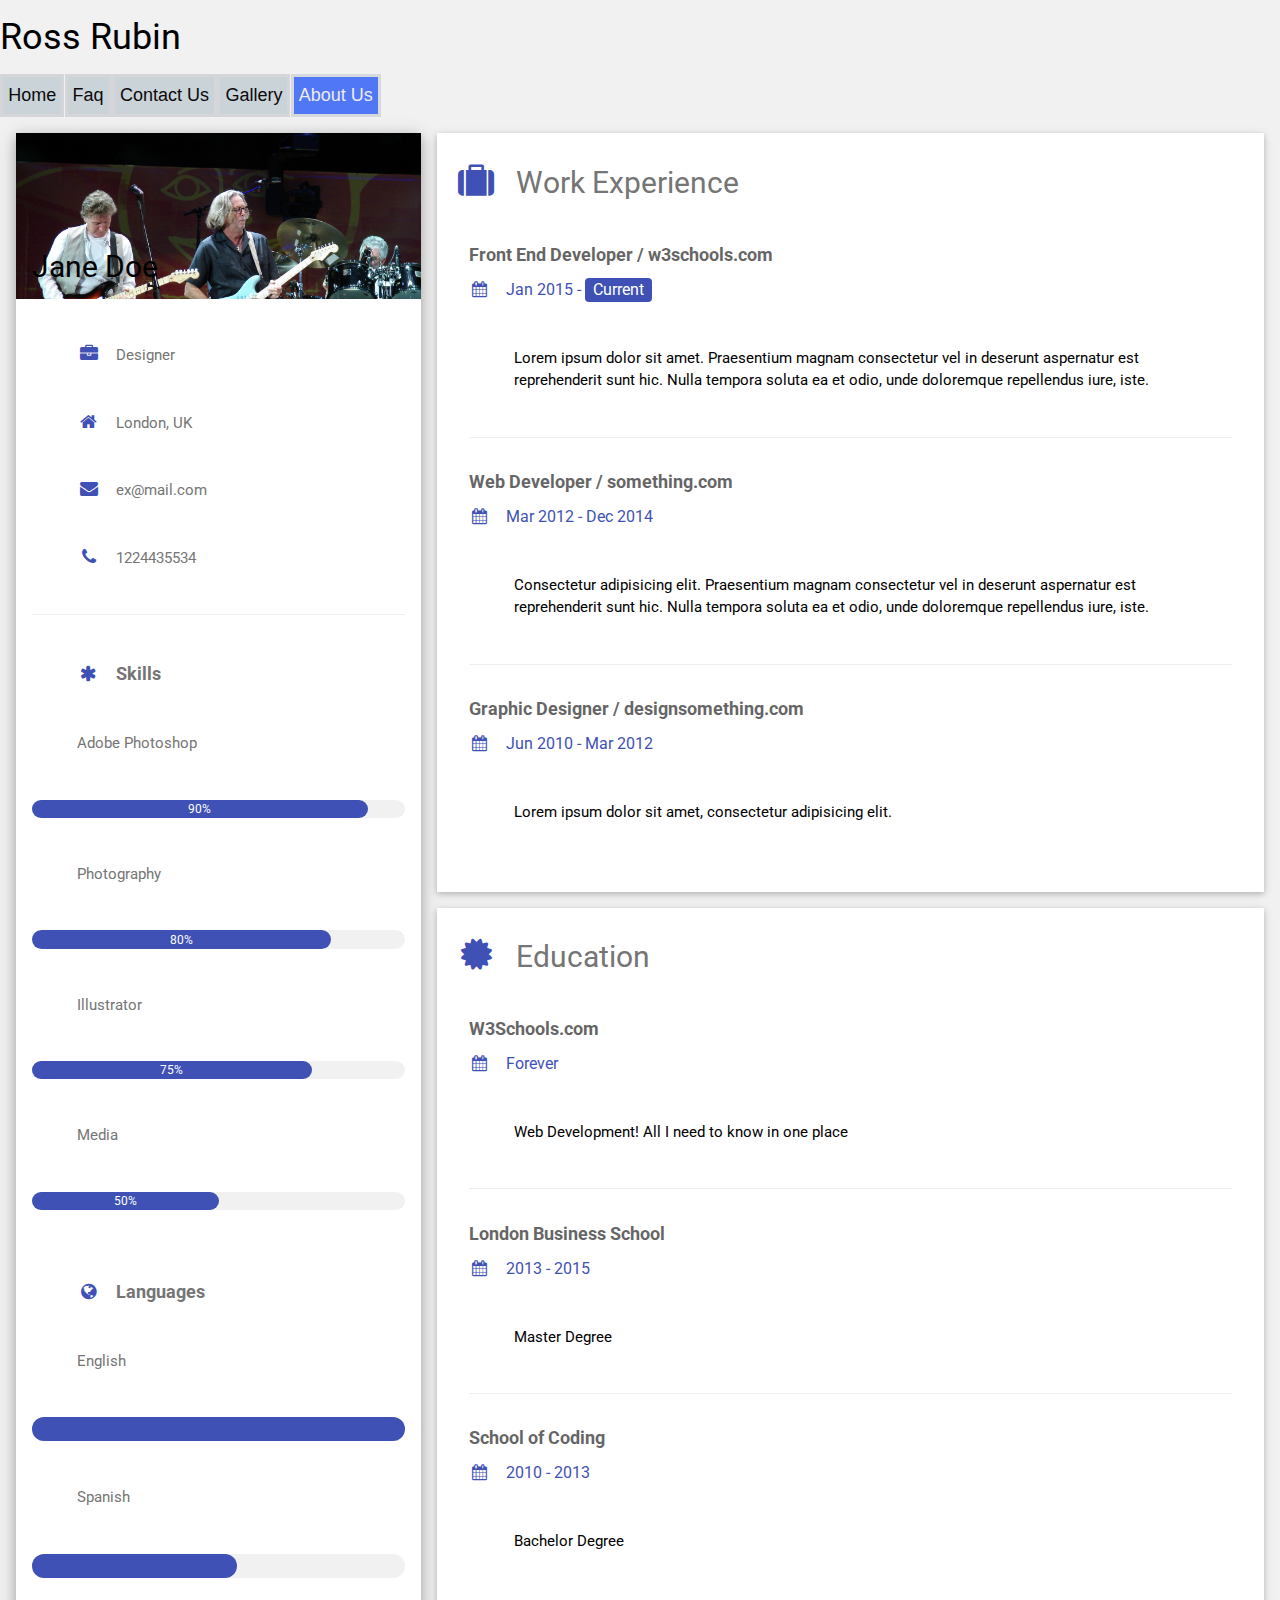
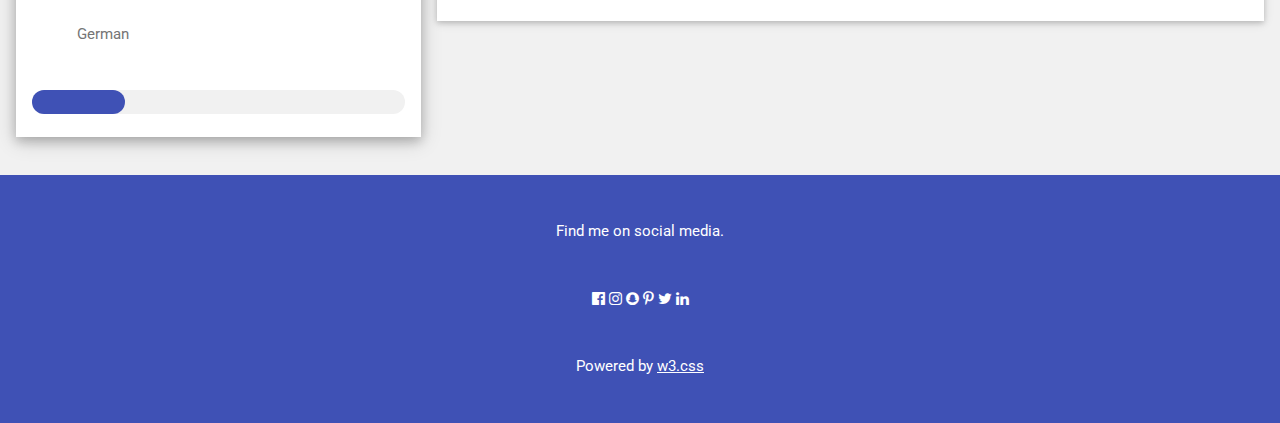
==== about-us.html @ 5a9b7179 "updated assignment tables and forms" ====
<!DOCTYPE html>
<html>
<head>
<title>W3.CSS Template</title>
<meta charset="UTF-8">
<meta name="viewport" content="width=device-width, initial-scale=1">
<link rel="stylesheet" href="https://www.w3schools.com/w3css/4/w3.css">
<link rel='stylesheet' href='https://fonts.googleapis.com/css?family=Roboto'>
<link rel="stylesheet" href="https://cdnjs.cloudflare.com/ajax/libs/font-awesome/4.7.0/css/font-awesome.min.css">
<link rel="stylesheet" href="css/layout.css">
  <link rel="stylesheet" href="css/nav-menu.css">
<style>
html,body,h1,h2,h3,h4,h5,h6 {font-family: "Roboto", sans-serif}
</style>
</head>



<body class="w3-light-grey">

    
    
    <header>
        <h1 class="heading"> Ross Rubin</h1>
        <nav class="topnav">
        <a href="index.html">Home</a>
        <a href="faq.html">Faq</a>
        <a href="contactus.html">Contact Us</a>
        <a href="gallery.html">Gallery</a>
        <a class="active"href="aboutus.html">About Us</a>
        </nav>
    </header>

<!-- Page Container -->
<div class="w3-content w3-margin-top" style="max-width:1400px;">

  <!-- The Grid -->
  <div class="w3-row-padding">
  
    <!-- Left Column -->
    <div class="w3-third">
    
      <div class="w3-white w3-text-grey w3-card-4">
        <div class="w3-display-container">
          <img src="images/clapton-winwood-lg.jpg" style="width:100%" alt="Ross'pic">
          <div class="w3-display-bottomleft w3-container w3-text-black">
            <h2>Jane Doe</h2>
          </div>
        </div>
        <div class="w3-container">
          <p><i class="fa fa-briefcase fa-fw w3-margin-right w3-large w3-text-indigo"></i>Designer</p>
          <p><i class="fa fa-home fa-fw w3-margin-right w3-large w3-text-indigo"></i>London, UK</p>
          <p><i class="fa fa-envelope fa-fw w3-margin-right w3-large w3-text-indigo"></i>ex@mail.com</p>
          <p><i class="fa fa-phone fa-fw w3-margin-right w3-large w3-text-indigo"></i>1224435534</p>
          <hr>

          <p class="w3-large"><b><i class="fa fa-asterisk fa-fw w3-margin-right w3-text-indigo"></i>Skills</b></p>
          <p>Adobe Photoshop</p>
          <div class="w3-light-grey w3-round-xlarge w3-small">
            <div class="w3-container w3-center w3-round-xlarge w3-indigo" style="width:90%">90%</div>
          </div>
          <p>Photography</p>
          <div class="w3-light-grey w3-round-xlarge w3-small">
            <div class="w3-container w3-center w3-round-xlarge w3-indigo" style="width:80%">
              <div class="w3-center w3-text-white">80%</div>
            </div>
          </div>
          <p>Illustrator</p>
          <div class="w3-light-grey w3-round-xlarge w3-small">
            <div class="w3-container w3-center w3-round-xlarge w3-indigo" style="width:75%">75%</div>
          </div>
          <p>Media</p>
          <div class="w3-light-grey w3-round-xlarge w3-small">
            <div class="w3-container w3-center w3-round-xlarge w3-indigo" style="width:50%">50%</div>
          </div>
          <br>

          <p class="w3-large w3-text-theme"><b><i class="fa fa-globe fa-fw w3-margin-right w3-text-indigo"></i>Languages</b></p>
          <p>English</p>
          <div class="w3-light-grey w3-round-xlarge">
            <div class="w3-round-xlarge w3-indigo" style="height:24px;width:100%"></div>
          </div>
          <p>Spanish</p>
          <div class="w3-light-grey w3-round-xlarge">
            <div class="w3-round-xlarge w3-indigo" style="height:24px;width:55%"></div>
          </div>
          <p>German</p>
          <div class="w3-light-grey w3-round-xlarge">
            <div class="w3-round-xlarge w3-indigo" style="height:24px;width:25%"></div>
          </div>
          <br>
        </div>
      </div><br>

    <!-- End Left Column -->
    </div>

    <!-- Right Column -->
    <div class="w3-twothird">
    
      <div class="w3-container w3-card w3-white w3-margin-bottom">
        <h2 class="w3-text-grey w3-padding-16"><i class="fa fa-suitcase fa-fw w3-margin-right w3-xxlarge w3-text-indigo"></i>Work Experience</h2>
        <div class="w3-container">
          <h5 class="w3-opacity"><b>Front End Developer / w3schools.com</b></h5>
          <h6 class="w3-text-indigo"><i class="fa fa-calendar fa-fw w3-margin-right"></i>Jan 2015 - <span class="w3-tag w3-indigo w3-round">Current</span></h6>
          <p>Lorem ipsum dolor sit amet. Praesentium magnam consectetur vel in deserunt aspernatur est reprehenderit sunt hic. Nulla tempora soluta ea et odio, unde doloremque repellendus iure, iste.</p>
          <hr>
        </div>
        <div class="w3-container">
          <h5 class="w3-opacity"><b>Web Developer / something.com</b></h5>
          <h6 class="w3-text-indigo"><i class="fa fa-calendar fa-fw w3-margin-right"></i>Mar 2012 - Dec 2014</h6>
          <p>Consectetur adipisicing elit. Praesentium magnam consectetur vel in deserunt aspernatur est reprehenderit sunt hic. Nulla tempora soluta ea et odio, unde doloremque repellendus iure, iste.</p>
          <hr>
        </div>
        <div class="w3-container">
          <h5 class="w3-opacity"><b>Graphic Designer / designsomething.com</b></h5>
          <h6 class="w3-text-indigo"><i class="fa fa-calendar fa-fw w3-margin-right"></i>Jun 2010 - Mar 2012</h6>
          <p>Lorem ipsum dolor sit amet, consectetur adipisicing elit. </p><br>
        </div>
      </div>

      <div class="w3-container w3-card w3-white">
        <h2 class="w3-text-grey w3-padding-16"><i class="fa fa-certificate fa-fw w3-margin-right w3-xxlarge w3-text-indigo"></i>Education</h2>
        <div class="w3-container">
          <h5 class="w3-opacity"><b>W3Schools.com</b></h5>
          <h6 class="w3-text-indigo"><i class="fa fa-calendar fa-fw w3-margin-right"></i>Forever</h6>
          <p>Web Development! All I need to know in one place</p>
          <hr>
        </div>
        <div class="w3-container">
          <h5 class="w3-opacity"><b>London Business School</b></h5>
          <h6 class="w3-text-indigo"><i class="fa fa-calendar fa-fw w3-margin-right"></i>2013 - 2015</h6>
          <p>Master Degree</p>
          <hr>
        </div>
        <div class="w3-container">
          <h5 class="w3-opacity"><b>School of Coding</b></h5>
          <h6 class="w3-text-indigo"><i class="fa fa-calendar fa-fw w3-margin-right"></i>2010 - 2013</h6>
          <p>Bachelor Degree</p><br>
        </div>
      </div>

    <!-- End Right Column -->
    </div>
    
  <!-- End Grid -->
  </div>
  
  <!-- End Page Container -->
</div>

<footer class="w3-container w3-indigo w3-center w3-margin-top">
  <p>Find me on social media.</p>
  <i class="fa fa-facebook-official w3-hover-opacity"></i>
  <i class="fa fa-instagram w3-hover-opacity"></i>
  <i class="fa fa-snapchat w3-hover-opacity"></i>
  <i class="fa fa-pinterest-p w3-hover-opacity"></i>
  <i class="fa fa-twitter w3-hover-opacity"></i>
  <i class="fa fa-linkedin w3-hover-opacity"></i>
  <p>Powered by <a href="https://www.w3schools.com/w3css/default.asp" target="_blank">w3.css</a></p>
</footer>

</body>
</html>
---- css/layout.css ----
* {
  margin: 0;
  box-sizing: border-box;
}

html {
  -ms-text-size-adjust: 100%;
  -webkit-text-size-adjust: 100%
}

*,
*:before,
*:after {
  box-sizing: inherit;
}


header img {
  position: absolute;
  
  right: 0.2vw;
  z-index: 5;
  width: auto;
  max-width: 15vw;
  height: auto;
}

/* figures and images */
section {
  content: "";
  clear: both;
  display: table;
  border: solid #060606;
  border-radius: 10px;
  width: 85%;
  max-width: 900px;
  min-width: 500px;
  margin: 2vw auto;
  border-width: 3.5px;
  
}


h3 {
  
  padding: 20px 20vw 20px;
  background-color: #99a1bc;
  border-radius: 7px 7px 0 0;
  text-align: center;
  margin:1px;
  
}
.margin{margin:25px;}
p{margin:45px;
}

ul {
  margin-right: 300px;
  padding:15px;
 }

figure {
  float: left;
  width: 35vw;
  margin: 2vh 10px;
}

section:nth-child(even)>figure {
  float: right;
}



figure img {
  display: block;
  height: 185px;
  max-width: 100%;
  margin-left: auto;
  margin-right: auto;
}

figcaption {
  text-align: center;
  clear: both;
  color: #0d0d0d;
}

li {
  list-style: none;
}
---- css/nav-menu.css ----
/* Set nav to sticky or fixed */

/* Add a black background color to the top navigation */
.topnav {
  
  overflow: hidden;
 
}

/* Style the links inside the navigation bar */
.topnav a {
  float: left;
  color: #0a0a0a;
  text-align: center;
  padding: 5px;
  text-decoration: none;
  font-size: 17px;
  border-style:ridge;
  border-style: solid;
  border-color:rgb(213, 214, 217);
  margin: 0.2px;
  background-color:rgba(196, 206, 212, 0.857);
  font-size: larger;
  font-family:helvetica,Aerial;
  
}

/* Add a color to the active/current link */
.topnav a.active {
  background-color: #3f6af6e7;
  color: rgb(237, 235, 235);
  border:solid;
  border-color: rgb(214, 217, 221);
}
/* Change the color of links on hover */
.topnav a:hover {
  
  
  border-color:rgb(219, 231, 242);
  border:solid;

}
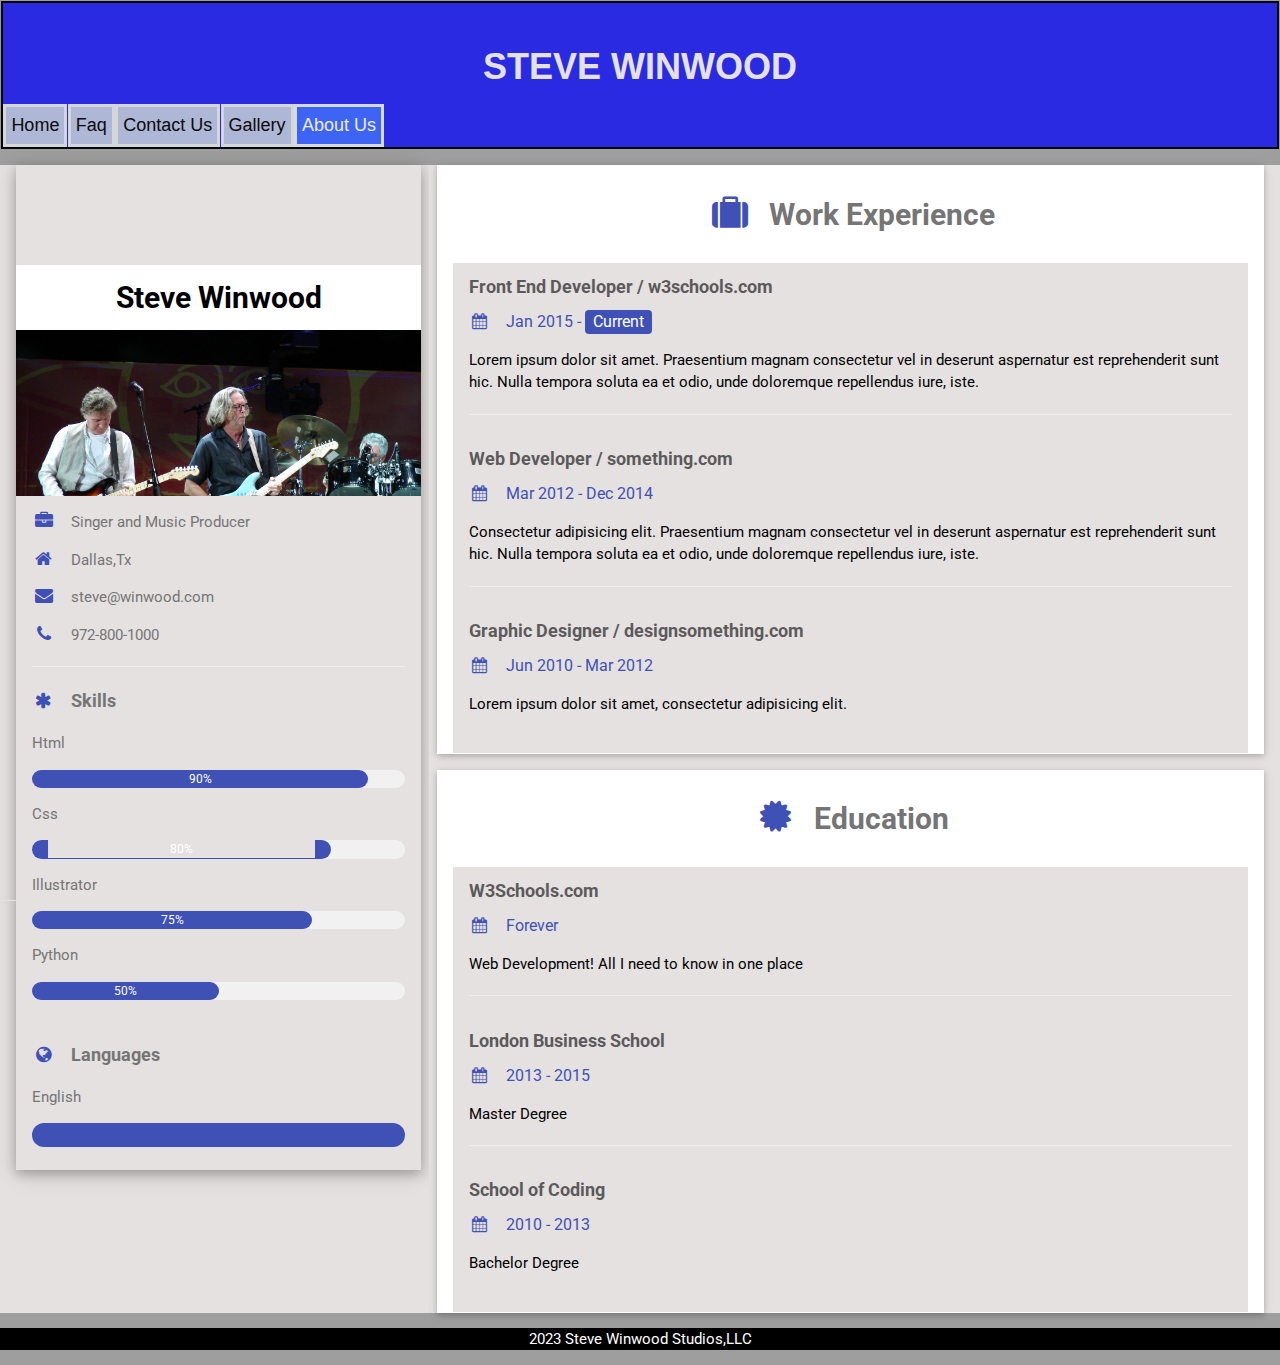
==== commit a0102682: "class update" ====
--- a/about-us.html
+++ b/about-us.html
@@ -7,8 +7,8 @@
 <link rel="stylesheet" href="https://www.w3schools.com/w3css/4/w3.css">
 <link rel='stylesheet' href='https://fonts.googleapis.com/css?family=Roboto'>
 <link rel="stylesheet" href="https://cdnjs.cloudflare.com/ajax/libs/font-awesome/4.7.0/css/font-awesome.min.css">
-<link rel="stylesheet" href="css/layout.css">
-  <link rel="stylesheet" href="css/nav-menu.css">
+<link rel="stylesheet" href="css/styles.css">
+<link rel="stylesheet" href="css/nav-menu.css">
 <style>
 html,body,h1,h2,h3,h4,h5,h6 {font-family: "Roboto", sans-serif}
 </style>
@@ -16,12 +16,12 @@
 
 
 
-<body class="w3-light-grey">
+<body class="w3-grey">
 
     
     
     <header>
-        <h1 class="heading"> Ross Rubin</h1>
+        <h1 class="heading">Steve Winwood</h1>
         <nav class="topnav">
         <a href="index.html">Home</a>
         <a href="faq.html">Faq</a>
@@ -35,31 +35,32 @@
 <div class="w3-content w3-margin-top" style="max-width:1400px;">
 
   <!-- The Grid -->
-  <div class="w3-row-padding">
+    <div class="w3-row-padding">
   
     <!-- Left Column -->
     <div class="w3-third">
     
       <div class="w3-white w3-text-grey w3-card-4">
-        <div class="w3-display-container">
+        <div class="w3-display-container" style="height:100px;"></div>
+          <h2>Steve Winwood</h2>
           <img src="images/clapton-winwood-lg.jpg" style="width:100%" alt="Ross'pic">
-          <div class="w3-display-bottomleft w3-container w3-text-black">
-            <h2>Jane Doe</h2>
-          </div>
-        </div>
+        <div class="w3-display-bottomleft w3-container w3-text-black"></div>
+        
+      
+      
         <div class="w3-container">
-          <p><i class="fa fa-briefcase fa-fw w3-margin-right w3-large w3-text-indigo"></i>Designer</p>
-          <p><i class="fa fa-home fa-fw w3-margin-right w3-large w3-text-indigo"></i>London, UK</p>
-          <p><i class="fa fa-envelope fa-fw w3-margin-right w3-large w3-text-indigo"></i>ex@mail.com</p>
-          <p><i class="fa fa-phone fa-fw w3-margin-right w3-large w3-text-indigo"></i>1224435534</p>
+          <p><i class="fa fa-briefcase fa-fw w3-margin-right w3-large w3-text-indigo"></i>Singer and Music Producer</p>
+          <p><i class="fa fa-home fa-fw w3-margin-right w3-large w3-text-indigo"></i>Dallas,Tx</p>
+          <p><i class="fa fa-envelope fa-fw w3-margin-right w3-large w3-text-indigo"></i>steve@winwood.com</p>
+          <p><i class="fa fa-phone fa-fw w3-margin-right w3-large w3-text-indigo"></i>972-800-1000</p>
           <hr>
 
           <p class="w3-large"><b><i class="fa fa-asterisk fa-fw w3-margin-right w3-text-indigo"></i>Skills</b></p>
-          <p>Adobe Photoshop</p>
+          <p>Html</p>
           <div class="w3-light-grey w3-round-xlarge w3-small">
             <div class="w3-container w3-center w3-round-xlarge w3-indigo" style="width:90%">90%</div>
           </div>
-          <p>Photography</p>
+          <p>Css</p>
           <div class="w3-light-grey w3-round-xlarge w3-small">
             <div class="w3-container w3-center w3-round-xlarge w3-indigo" style="width:80%">
               <div class="w3-center w3-text-white">80%</div>
@@ -69,7 +70,7 @@
           <div class="w3-light-grey w3-round-xlarge w3-small">
             <div class="w3-container w3-center w3-round-xlarge w3-indigo" style="width:75%">75%</div>
           </div>
-          <p>Media</p>
+          <p>Python</p>
           <div class="w3-light-grey w3-round-xlarge w3-small">
             <div class="w3-container w3-center w3-round-xlarge w3-indigo" style="width:50%">50%</div>
           </div>
@@ -80,14 +81,8 @@
           <div class="w3-light-grey w3-round-xlarge">
             <div class="w3-round-xlarge w3-indigo" style="height:24px;width:100%"></div>
           </div>
-          <p>Spanish</p>
-          <div class="w3-light-grey w3-round-xlarge">
-            <div class="w3-round-xlarge w3-indigo" style="height:24px;width:55%"></div>
-          </div>
-          <p>German</p>
-          <div class="w3-light-grey w3-round-xlarge">
-            <div class="w3-round-xlarge w3-indigo" style="height:24px;width:25%"></div>
-          </div>
+         
+          
           <br>
         </div>
       </div><br>
@@ -149,15 +144,8 @@
   <!-- End Page Container -->
 </div>
 
-<footer class="w3-container w3-indigo w3-center w3-margin-top">
-  <p>Find me on social media.</p>
-  <i class="fa fa-facebook-official w3-hover-opacity"></i>
-  <i class="fa fa-instagram w3-hover-opacity"></i>
-  <i class="fa fa-snapchat w3-hover-opacity"></i>
-  <i class="fa fa-pinterest-p w3-hover-opacity"></i>
-  <i class="fa fa-twitter w3-hover-opacity"></i>
-  <i class="fa fa-linkedin w3-hover-opacity"></i>
-  <p>Powered by <a href="https://www.w3schools.com/w3css/default.asp" target="_blank">w3.css</a></p>
+<footer class="w3-black">
+  <p>2023 Steve Winwood Studios,LLC</p>
 </footer>
 
 </body>
--- a/css/styles.css
+++ b/css/styles.css
@@ -0,0 +1,168 @@
+/* #E5E1E1
+   #1B33AC
+   #9DA0AF
+   #607AFB
+   #0929CE
+monochromatic */
+
+label{text-align:left;}
+header {
+  background-color: hwb(240 13% 9% / 0.931);;
+  border: rgb(6, 6, 6);
+  margin:1px;
+  border-style: solid;
+  border-width:2px;
+  }
+
+  
+
+header img {
+  position: absolute;
+  top: 3vh;
+  right: 0.2vw;
+  z-index: 5;
+  width: auto;
+  max-width: 15vw;
+  height: auto;
+}
+
+footer{color:#0d0d0e;
+       border-width: 5px;
+       text-align: center;
+      }
+
+
+.heading {
+  color: #E5E1E1;
+  font-family: helvetica;
+  font-weight: bolder;
+  text-transform: uppercase;
+  text-align: center;
+  padding-top:27px;
+ 
+}
+
+.heading2{color: #E5E1E1;
+  font-family: helvetica;
+  font-weight: bolder;
+  text-transform: uppercase;
+  text-align: center;
+  padding-top:22px;
+ 
+}
+
+.centerText {
+  text-align: center;
+}
+
+
+h2,
+h3 {
+  color: black;
+  font-family: Verdana, Geneva, Tahoma, sans-serif;
+  font-weight: bold;
+  text-align:center;
+  }
+
+section.contactus {
+  margin-left: 100%;
+  text-align: center;
+}
+
+
+p.contactp {
+  text-align: center;
+}
+
+p figcaption {
+  color: black;
+  font-family: sans-serif, verdana;
+  font-weight: normal;
+  font-size: large;
+}
+
+body {
+  background-color: #E5E1E1;
+  margin:0.2px;
+}
+
+main {
+  background-color: #E5E1E1;
+}
+
+section {
+  background-color:rgb(240, 237, 237);
+  
+}
+
+
+
+form {
+   margin-left: 100px;
+   text-align:left;
+}
+
+fieldset {
+  text-align: center;
+  width: 85%;
+  background-color: hwb(240 73% 20% / 0.931);
+  margin: auto;
+  text-align:center;
+
+}
+
+td {
+  text-align: center;
+}
+
+table caption {
+  font-family: helvetica;
+  text-transform: uppercase;
+  text-align: center;
+  font-size:large;
+  font-weight:bold;
+}
+
+tbody tr:hover {
+  color: rgb(8, 8, 8);
+  background-color: #b0b0b9;
+  border:black;
+}
+
+th {
+  background-color: rgb(84, 136, 250);
+  font: bold;
+  color: rgb(8, 8, 8);
+}
+
+tr{border-style: solid;
+   border-color:black;}
+
+td:hover{
+          border-color:rgb(16, 15, 15)}
+  
+thead,
+table {
+  border: 8px groove #8dacc0;
+  max-width:60%;
+  margin-left:230px;
+  background-color: #dedee7;
+ }
+
+figure {text-align:center;
+padding:10px;
+margin-left:350px;
+width:50%;
+}
+
+figure img{margin:20px;
+}
+
+li{margin-left: 250px;
+  margin-bottom:7px;
+  }
+
+textarea{width:400px;
+         height:100px;}
+
+div{background-color:#E5E1E1;}
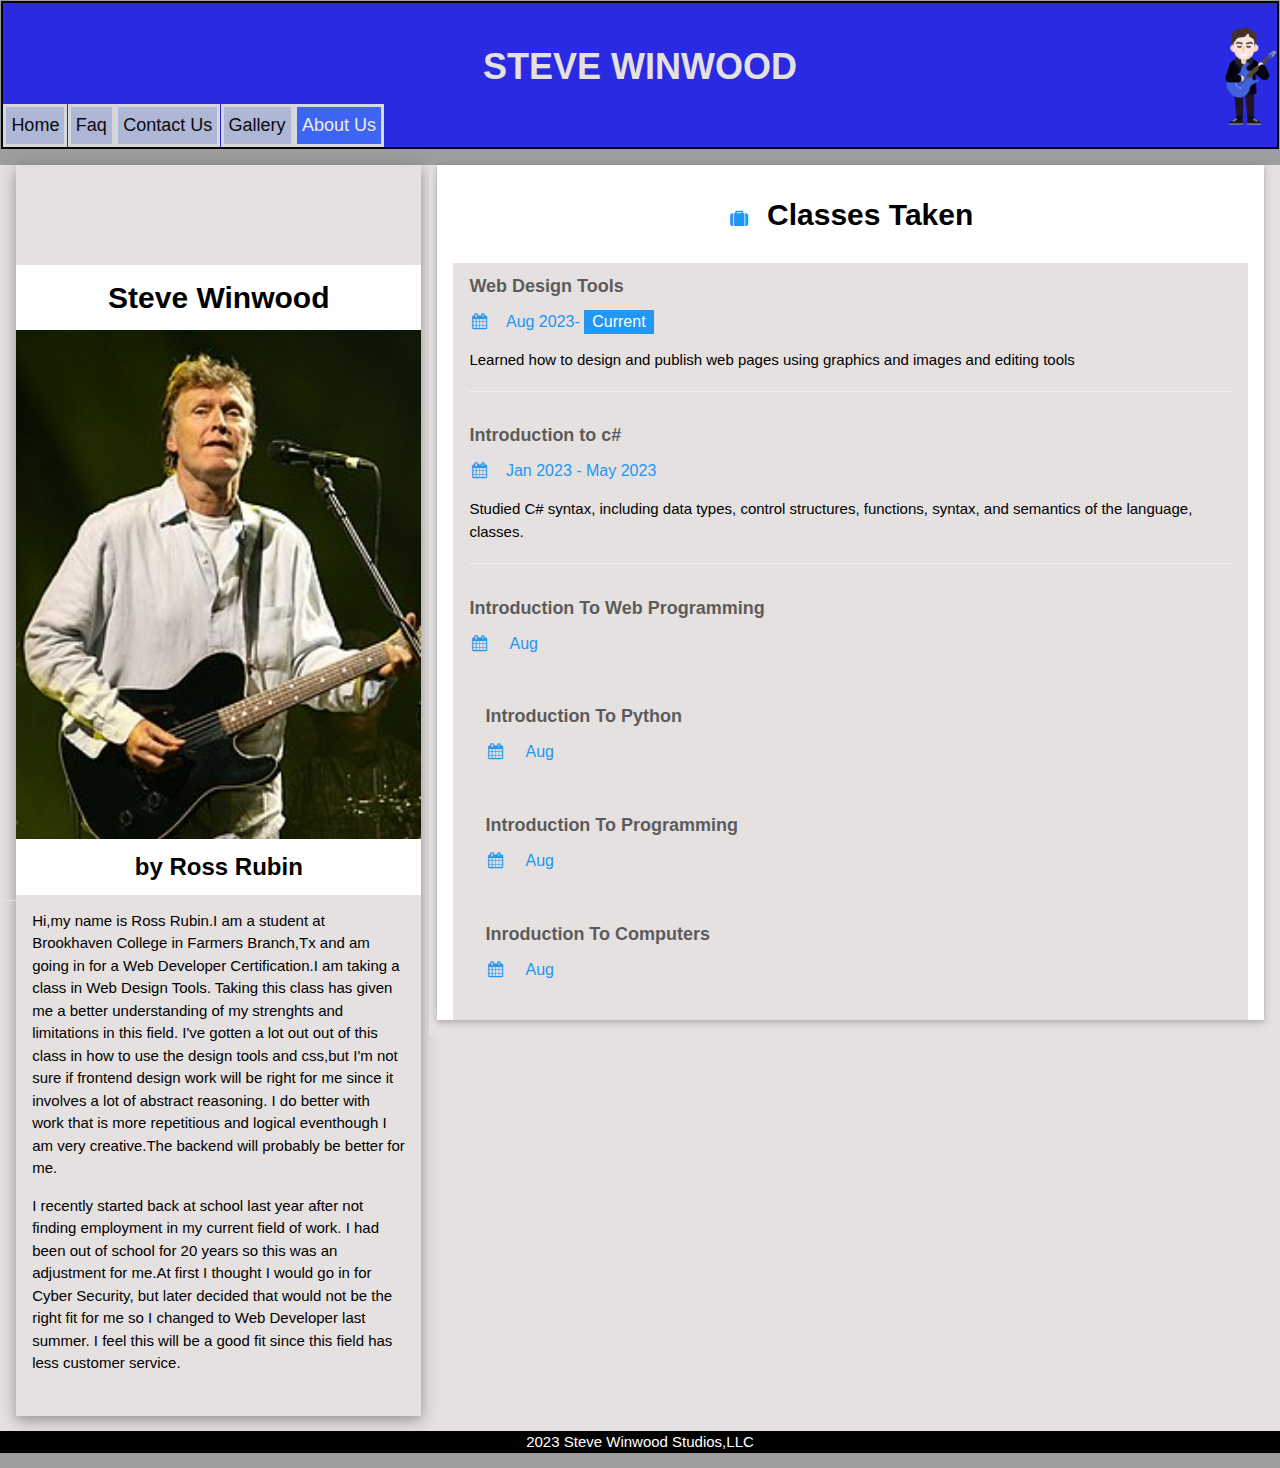
==== commit 7e7417a4: "Finalize  website" ====
--- a/about-us.html
+++ b/about-us.html
@@ -1,152 +1,128 @@
 <!DOCTYPE html>
 <html>
+
 <head>
-<title>W3.CSS Template</title>
-<meta charset="UTF-8">
-<meta name="viewport" content="width=device-width, initial-scale=1">
-<link rel="stylesheet" href="https://www.w3schools.com/w3css/4/w3.css">
-<link rel='stylesheet' href='https://fonts.googleapis.com/css?family=Roboto'>
-<link rel="stylesheet" href="https://cdnjs.cloudflare.com/ajax/libs/font-awesome/4.7.0/css/font-awesome.min.css">
-<link rel="stylesheet" href="css/styles.css">
-<link rel="stylesheet" href="css/nav-menu.css">
-<style>
-html,body,h1,h2,h3,h4,h5,h6 {font-family: "Roboto", sans-serif}
-</style>
+  <title>W3.CSS Template</title>
+  <meta charset="UTF-8">
+  <meta name="viewport" content="width=device-width, initial-scale=1">
+  <link rel="stylesheet" href="https://www.w3schools.com/w3css/4/w3.css">
+  <link rel='stylesheet' href='https://fonts.googleapis.com/css?family=Roboto'>
+  <link rel="stylesheet" href="https://cdnjs.cloudflare.com/ajax/libs/font-awesome/4.7.0/css/font-awesome.min.css">
+  <link rel="stylesheet" href="css/styles.css">
+  <link rel="stylesheet" href="css/nav-menu.css">
 </head>
-
-
 
 <body class="w3-grey">
 
-    
-    
-    <header>
-        <h1 class="heading">Steve Winwood</h1>
-        <nav class="topnav">
-        <a href="index.html">Home</a>
-        <a href="faq.html">Faq</a>
-        <a href="contactus.html">Contact Us</a>
-        <a href="gallery.html">Gallery</a>
-        <a class="active"href="aboutus.html">About Us</a>
-        </nav>
-    </header>
+  <header>
+    <h1 class="heading">Steve Winwood</h1>
+    <img src="images/logo.png" alt="site logo">
+    <nav class="topnav">
+      <a href="index.html">Home</a>
+      <a href="faq.html">Faq</a>
+      <a href="contactus.html">Contact Us</a>
+      <a href="gallery.html">Gallery</a>
+      <a class="active" href="aboutus.html">About Us</a>
+    </nav>
+  </header>
 
-<!-- Page Container -->
-<div class="w3-content w3-margin-top" style="max-width:1400px;">
+  <!-- Page Container -->
+  <div class="w3-content w3-margin-top" style="max-width:1400px;">
 
-  <!-- The Grid -->
+    <!-- The Grid -->
     <div class="w3-row-padding">
-  
-    <!-- Left Column -->
-    <div class="w3-third">
-    
-      <div class="w3-white w3-text-grey w3-card-4">
-        <div class="w3-display-container" style="height:100px;"></div>
+
+      <!-- Left Column -->
+      <div class="w3-third">
+
+        <div class="w3-white w3-text-black w3-card-4">
+          <div class="w3-display-container" style="height:100px;"></div>
           <h2>Steve Winwood</h2>
-          <img src="images/clapton-winwood-lg.jpg" style="width:100%" alt="Ross'pic">
-        <div class="w3-display-bottomleft w3-container w3-text-black"></div>
-        
-      
-      
-        <div class="w3-container">
-          <p><i class="fa fa-briefcase fa-fw w3-margin-right w3-large w3-text-indigo"></i>Singer and Music Producer</p>
-          <p><i class="fa fa-home fa-fw w3-margin-right w3-large w3-text-indigo"></i>Dallas,Tx</p>
-          <p><i class="fa fa-envelope fa-fw w3-margin-right w3-large w3-text-indigo"></i>steve@winwood.com</p>
-          <p><i class="fa fa-phone fa-fw w3-margin-right w3-large w3-text-indigo"></i>972-800-1000</p>
-          <hr>
+          <img src="images/steve.jpg" style="width:100%" alt="Ross'pic">
+          <h3>by Ross Rubin</h3>
+          <div class="w3-display-bottomleft w3-container w3-text-black"></div>
 
-          <p class="w3-large"><b><i class="fa fa-asterisk fa-fw w3-margin-right w3-text-indigo"></i>Skills</b></p>
-          <p>Html</p>
-          <div class="w3-light-grey w3-round-xlarge w3-small">
-            <div class="w3-container w3-center w3-round-xlarge w3-indigo" style="width:90%">90%</div>
+          <div class="w3-container">
+
+            <p>Hi,my name is Ross Rubin.I am a student at Brookhaven College in Farmers Branch,Tx and am going in for a
+              Web Developer Certification.I am taking a class in Web Design Tools.
+              Taking this class has given me a better understanding of my strenghts and limitations in this field. I've
+              gotten a lot out out of this class in how to use the design tools and css,but I'm not sure if frontend
+              design work will be right for me since it involves a lot of abstract reasoning. I do better with work that
+              is more repetitious and logical eventhough I am very creative.The backend will probably be better for me.
+            </p>
+
+            <p>I recently started back at school last year after not finding employment in my current field of work.
+              I had been out of school for 20 years so this was an adjustment for me.At first I thought I would go in
+              for Cyber Security, but later decided that would not be the right fit for me so I changed to Web Developer
+              last summer.
+              I feel this will be a good fit since this field has less customer service.
+            </p>
+            <p class="w3-large w3-text-theme"></p>
+            <div class="w3-light-grey w3-round-xlarge">
+            <div class="w3-round-xlarge w3-blue"></div>
+            </div>
+          <br>
           </div>
-          <p>Css</p>
-          <div class="w3-light-grey w3-round-xlarge w3-small">
-            <div class="w3-container w3-center w3-round-xlarge w3-indigo" style="width:80%">
-              <div class="w3-center w3-text-white">80%</div>
+        </div>
+
+        <!-- End Left Column -->
+      </div>
+
+      <!-- Right Column -->
+      <div class="w3-twothird">
+
+        <div class="w3-container w3-card w3-white w3-margin-bottom">
+          <h2 class="w3-text-black w3-padding-16"><i
+              class="fa fa-suitcase fa-fw w3-margin-right w3-large w3-text-blue"></i>Classes Taken</h2>
+          <div class="w3-container">
+            <h5 class="w3-opacity"><b>Web Design Tools</b></h5>
+            <h6 class="w3-text-blue"><i class="fa fa-calendar fa-fw w3-margin-right"></i>Aug 2023- <span
+                class="w3-tag w3-blue 3-round">Current</span></h6>
+            <p>Learned how to design and publish web pages using graphics and images and editing tools</p>
+            <hr>
+          </div>
+          <div class="w3-container">
+            <h5 class="w3-opacity"><b>Introduction to c# </b></h5>
+            <h6 class="w3-text-blue"><i class="fa fa-calendar fa-fw w3-margin-right"></i>Jan 2023 - May 2023</h6>
+            <p>Studied C# syntax, including data types, control structures, functions, syntax, and semantics of the
+              language, classes.</p>
+            <hr>
+          </div>
+          <div class="w3-container">
+            <h5 class="w3-opacity"><b>Introduction To Web Programming</b></h5>
+            <h6 class="w3-text-blue"><i class="fa fa-calendar fa-fw w3-margin-right"></i> Aug</h6>
+            <p> </p><br>
+            <div class="w3-container">
+              <h5 class="w3-opacity"><b>Introduction To Python</b></h5>
+              <h6 class="w3-text-blue"><i class="fa fa-calendar fa-fw w3-margin-right"></i> Aug</h6>
+              <p> </p><br>
+            </div>
+            <div class="w3-container">
+              <h5 class="w3-opacity"><b>Introduction To Programming</b></h5>
+              <h6 class="w3-text-blue"><i class="fa fa-calendar fa-fw w3-margin-right"></i> Aug</h6>
+              <p> </p><br>
+            </div>
+            <div class="w3-container">
+              <h5 class="w3-opacity"><b>Inroduction To Computers</b></h5>
+              <h6 class="w3-text-blue"><i class="fa fa-calendar fa-fw w3-margin-right"></i> Aug</h6>
+              <p> </p><br>
             </div>
           </div>
-          <p>Illustrator</p>
-          <div class="w3-light-grey w3-round-xlarge w3-small">
-            <div class="w3-container w3-center w3-round-xlarge w3-indigo" style="width:75%">75%</div>
-          </div>
-          <p>Python</p>
-          <div class="w3-light-grey w3-round-xlarge w3-small">
-            <div class="w3-container w3-center w3-round-xlarge w3-indigo" style="width:50%">50%</div>
-          </div>
-          <br>
 
-          <p class="w3-large w3-text-theme"><b><i class="fa fa-globe fa-fw w3-margin-right w3-text-indigo"></i>Languages</b></p>
-          <p>English</p>
-          <div class="w3-light-grey w3-round-xlarge">
-            <div class="w3-round-xlarge w3-indigo" style="height:24px;width:100%"></div>
-          </div>
-         
-          
-          <br>
+          <!-- End Right Column -->
         </div>
-      </div><br>
 
-    <!-- End Left Column -->
+        <!-- End Grid -->
+      </div>
+
+      <!-- End Page Container -->
     </div>
 
-    <!-- Right Column -->
-    <div class="w3-twothird">
-    
-      <div class="w3-container w3-card w3-white w3-margin-bottom">
-        <h2 class="w3-text-grey w3-padding-16"><i class="fa fa-suitcase fa-fw w3-margin-right w3-xxlarge w3-text-indigo"></i>Work Experience</h2>
-        <div class="w3-container">
-          <h5 class="w3-opacity"><b>Front End Developer / w3schools.com</b></h5>
-          <h6 class="w3-text-indigo"><i class="fa fa-calendar fa-fw w3-margin-right"></i>Jan 2015 - <span class="w3-tag w3-indigo w3-round">Current</span></h6>
-          <p>Lorem ipsum dolor sit amet. Praesentium magnam consectetur vel in deserunt aspernatur est reprehenderit sunt hic. Nulla tempora soluta ea et odio, unde doloremque repellendus iure, iste.</p>
-          <hr>
-        </div>
-        <div class="w3-container">
-          <h5 class="w3-opacity"><b>Web Developer / something.com</b></h5>
-          <h6 class="w3-text-indigo"><i class="fa fa-calendar fa-fw w3-margin-right"></i>Mar 2012 - Dec 2014</h6>
-          <p>Consectetur adipisicing elit. Praesentium magnam consectetur vel in deserunt aspernatur est reprehenderit sunt hic. Nulla tempora soluta ea et odio, unde doloremque repellendus iure, iste.</p>
-          <hr>
-        </div>
-        <div class="w3-container">
-          <h5 class="w3-opacity"><b>Graphic Designer / designsomething.com</b></h5>
-          <h6 class="w3-text-indigo"><i class="fa fa-calendar fa-fw w3-margin-right"></i>Jun 2010 - Mar 2012</h6>
-          <p>Lorem ipsum dolor sit amet, consectetur adipisicing elit. </p><br>
-        </div>
-      </div>
-
-      <div class="w3-container w3-card w3-white">
-        <h2 class="w3-text-grey w3-padding-16"><i class="fa fa-certificate fa-fw w3-margin-right w3-xxlarge w3-text-indigo"></i>Education</h2>
-        <div class="w3-container">
-          <h5 class="w3-opacity"><b>W3Schools.com</b></h5>
-          <h6 class="w3-text-indigo"><i class="fa fa-calendar fa-fw w3-margin-right"></i>Forever</h6>
-          <p>Web Development! All I need to know in one place</p>
-          <hr>
-        </div>
-        <div class="w3-container">
-          <h5 class="w3-opacity"><b>London Business School</b></h5>
-          <h6 class="w3-text-indigo"><i class="fa fa-calendar fa-fw w3-margin-right"></i>2013 - 2015</h6>
-          <p>Master Degree</p>
-          <hr>
-        </div>
-        <div class="w3-container">
-          <h5 class="w3-opacity"><b>School of Coding</b></h5>
-          <h6 class="w3-text-indigo"><i class="fa fa-calendar fa-fw w3-margin-right"></i>2010 - 2013</h6>
-          <p>Bachelor Degree</p><br>
-        </div>
-      </div>
-
-    <!-- End Right Column -->
-    </div>
-    
-  <!-- End Grid -->
-  </div>
-  
-  <!-- End Page Container -->
-</div>
-
-<footer class="w3-black">
-  <p>2023 Steve Winwood Studios,LLC</p>
-</footer>
+    <footer class="w3-black">
+      <p>2023 Steve Winwood Studios,LLC</p>
+    </footer>
 
 </body>
-</html>
+
+</html>--- a/css/styles.css
+++ b/css/styles.css
@@ -5,16 +5,18 @@
    #0929CE
 monochromatic */
 
-label{text-align:left;}
+label {
+  text-align: left;
+}
+
 header {
-  background-color: hwb(240 13% 9% / 0.931);;
+  background-color: hwb(240 13% 9% / 0.931);
+  ;
   border: rgb(6, 6, 6);
-  margin:1px;
+  margin: 1px;
   border-style: solid;
-  border-width:2px;
-  }
-
-  
+  border-width: 2px;
+}
 
 header img {
   position: absolute;
@@ -26,10 +28,11 @@
   height: auto;
 }
 
-footer{color:#0d0d0e;
-       border-width: 5px;
-       text-align: center;
-      }
+footer {
+  color: #0d0d0e;
+  border-width: 5px;
+  text-align: center;
+}
 
 
 .heading {
@@ -38,17 +41,18 @@
   font-weight: bolder;
   text-transform: uppercase;
   text-align: center;
-  padding-top:27px;
- 
+  padding-top: 27px;
+
 }
 
-.heading2{color: #E5E1E1;
+.heading2 {
+  color: #E5E1E1;
   font-family: helvetica;
   font-weight: bolder;
   text-transform: uppercase;
   text-align: center;
-  padding-top:22px;
- 
+  padding-top: 22px;
+
 }
 
 .centerText {
@@ -61,8 +65,8 @@
   color: black;
   font-family: Verdana, Geneva, Tahoma, sans-serif;
   font-weight: bold;
-  text-align:center;
-  }
+  text-align: center;
+}
 
 section.contactus {
   margin-left: 100%;
@@ -83,7 +87,7 @@
 
 body {
   background-color: #E5E1E1;
-  margin:0.2px;
+  margin: 0.2px;
 }
 
 main {
@@ -91,15 +95,12 @@
 }
 
 section {
-  background-color:rgb(240, 237, 237);
-  
+  background-color: rgb(240, 237, 237);
 }
 
-
-
 form {
-   margin-left: 100px;
-   text-align:left;
+  margin-left: 100px;
+  text-align: left;
 }
 
 fieldset {
@@ -107,8 +108,7 @@
   width: 85%;
   background-color: hwb(240 73% 20% / 0.931);
   margin: auto;
-  text-align:center;
-
+  text-align: center;
 }
 
 td {
@@ -116,17 +116,17 @@
 }
 
 table caption {
-  font-family: helvetica;
+  font-family: Arial, Helvetica, sans-serif;
   text-transform: uppercase;
   text-align: center;
-  font-size:large;
-  font-weight:bold;
+  font-size: large;
+  font-weight: bold;
 }
 
 tbody tr:hover {
   color: rgb(8, 8, 8);
   background-color: #b0b0b9;
-  border:black;
+  border: black;
 }
 
 th {
@@ -135,34 +135,44 @@
   color: rgb(8, 8, 8);
 }
 
-tr{border-style: solid;
-   border-color:black;}
+tr {
+  border-style: solid;
+  border-color: black;
+}
 
-td:hover{
-          border-color:rgb(16, 15, 15)}
-  
+td:hover {
+  border-color: rgb(16, 15, 15)
+}
+
 thead,
 table {
   border: 8px groove #8dacc0;
-  max-width:60%;
-  margin-left:230px;
+  max-width: 60%;
+  margin-left: 230px;
   background-color: #dedee7;
- }
-
-figure {text-align:center;
-padding:10px;
-margin-left:350px;
-width:50%;
 }
 
-figure img{margin:20px;
+figure {
+  text-align: center;
+  padding: 10px;
+  margin-left: 350px;
+  width: 50%;
 }
 
-li{margin-left: 250px;
-  margin-bottom:7px;
-  }
+figure img {
+  margin: 20px;
+}
 
-textarea{width:400px;
-         height:100px;}
+li {
+  margin-left: 250px;
+  margin-bottom: 7px;
+}
 
-div{background-color:#E5E1E1;}
+textarea {
+  width: 400px;
+  height: 100px;
+}
+
+div {
+  background-color: #E5E1E1;
+}--- a/css/nav-menu.css
+++ b/css/nav-menu.css
@@ -4,8 +4,7 @@
 .topnav {
   
   overflow: hidden;
- 
-}
+ }
 
 /* Style the links inside the navigation bar */
 .topnav a {
@@ -22,7 +21,6 @@
   background-color:rgba(196, 206, 212, 0.857);
   font-size: larger;
   font-family:helvetica,Aerial;
-  
 }
 
 /* Add a color to the active/current link */
@@ -38,7 +36,6 @@
   
   border-color:rgb(219, 231, 242);
   border:solid;
-
 }
 
 
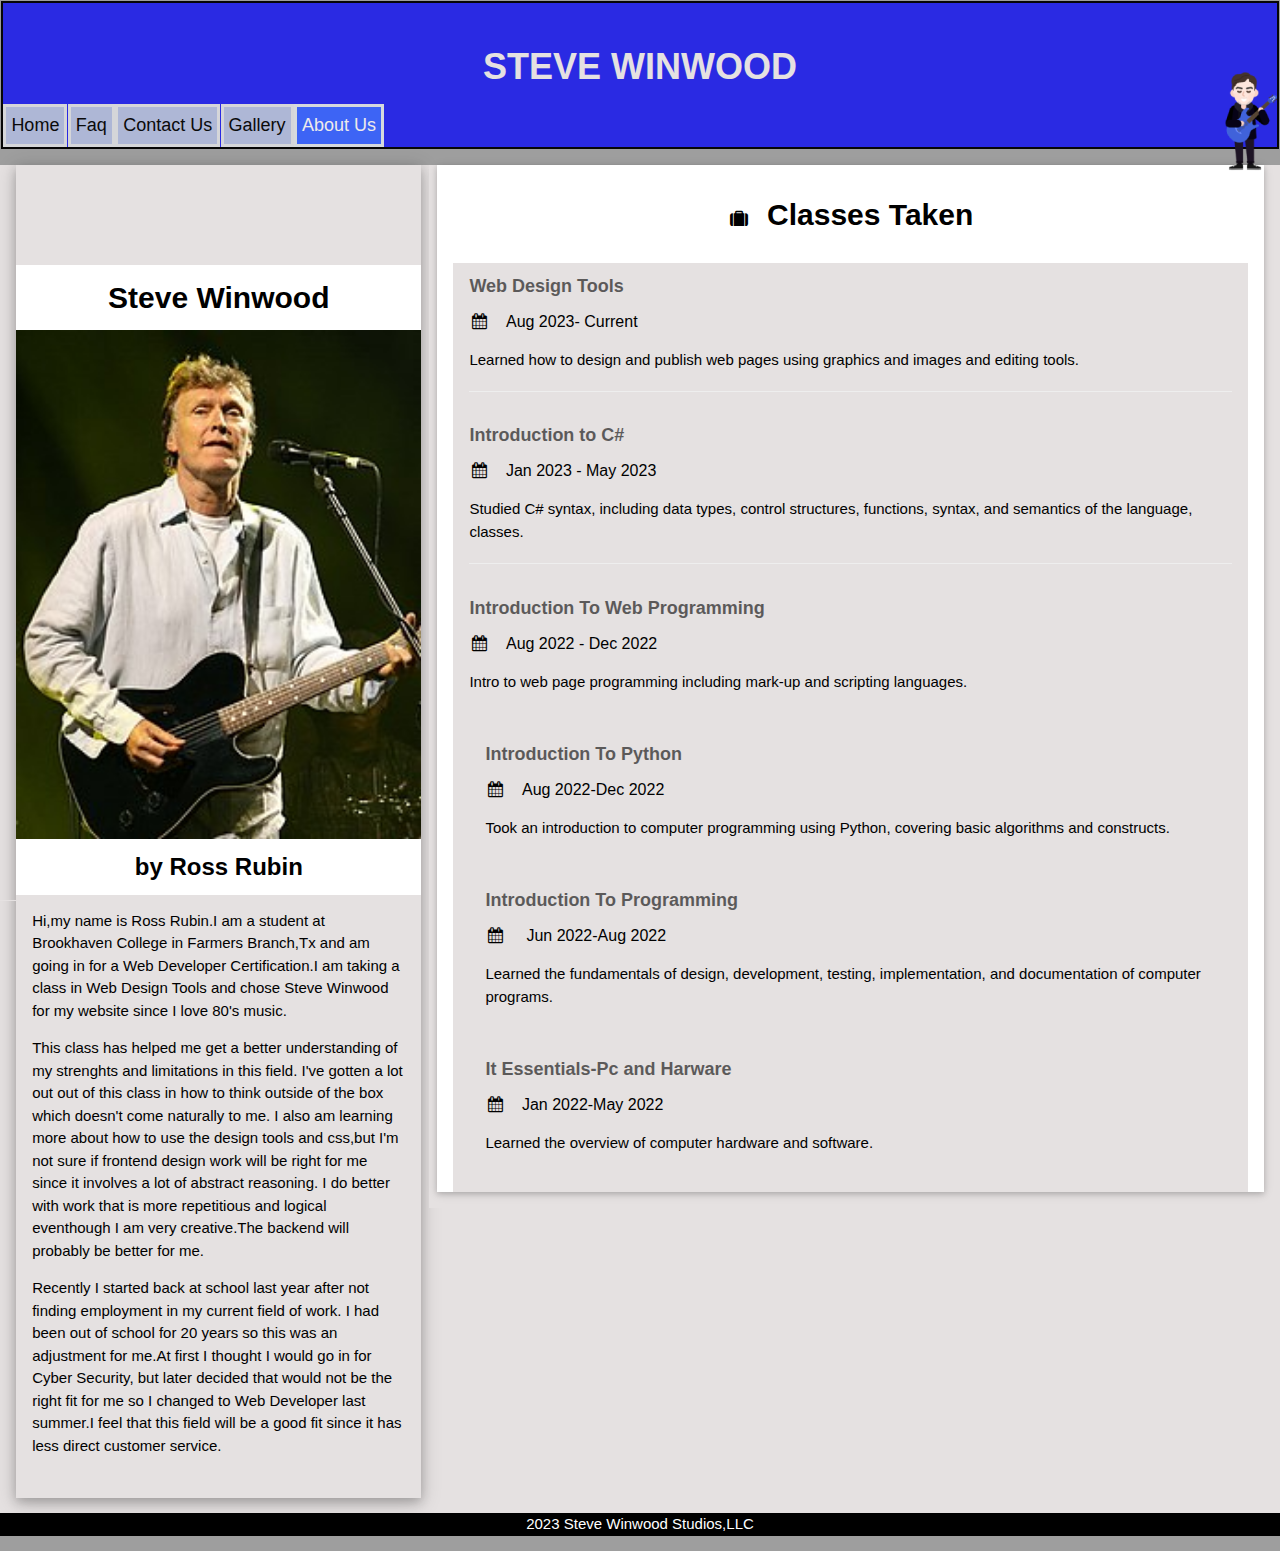
==== commit a3836119: "Updated Finalize Website" ====
--- a/about-us.html
+++ b/about-us.html
@@ -1,5 +1,6 @@
 <!DOCTYPE html>
-<html>
+<html lang="en">
+
 
 <head>
   <title>W3.CSS Template</title>
@@ -45,18 +46,18 @@
           <div class="w3-container">
 
             <p>Hi,my name is Ross Rubin.I am a student at Brookhaven College in Farmers Branch,Tx and am going in for a
-              Web Developer Certification.I am taking a class in Web Design Tools.
-              Taking this class has given me a better understanding of my strenghts and limitations in this field. I've
-              gotten a lot out out of this class in how to use the design tools and css,but I'm not sure if frontend
+              Web Developer Certification.I am taking a class in Web Design Tools and chose Steve Winwood for my website since I love 80's music.
+            </p>
+              <p>This class has helped me get a better understanding of my strenghts and limitations in this field. I've
+              gotten a lot out out of this class in how to think outside of the box which doesn't come naturally to me. I also am learning more about how to use the design tools and css,but I'm not sure if frontend
               design work will be right for me since it involves a lot of abstract reasoning. I do better with work that
               is more repetitious and logical eventhough I am very creative.The backend will probably be better for me.
             </p>
 
-            <p>I recently started back at school last year after not finding employment in my current field of work.
+            <p>Recently I started back at school last year after not finding employment in my current field of work.
               I had been out of school for 20 years so this was an adjustment for me.At first I thought I would go in
               for Cyber Security, but later decided that would not be the right fit for me so I changed to Web Developer
-              last summer.
-              I feel this will be a good fit since this field has less customer service.
+              last summer.I feel that this field will be a good fit since it has less direct customer service.
             </p>
             <p class="w3-large w3-text-theme"></p>
             <div class="w3-light-grey w3-round-xlarge">
@@ -74,39 +75,38 @@
 
         <div class="w3-container w3-card w3-white w3-margin-bottom">
           <h2 class="w3-text-black w3-padding-16"><i
-              class="fa fa-suitcase fa-fw w3-margin-right w3-large w3-text-blue"></i>Classes Taken</h2>
+              class="fa fa-suitcase fa-fw w3-margin-right w3-large w3-text-black"></i>Classes Taken</h2>
           <div class="w3-container">
             <h5 class="w3-opacity"><b>Web Design Tools</b></h5>
-            <h6 class="w3-text-blue"><i class="fa fa-calendar fa-fw w3-margin-right"></i>Aug 2023- <span
-                class="w3-tag w3-blue 3-round">Current</span></h6>
-            <p>Learned how to design and publish web pages using graphics and images and editing tools</p>
+            <h6 class="w3-text-black"><i class="fa fa-calendar fa-fw w3-margin-right"></i>Aug 2023- <span>Current</span></h6>
+            <p>Learned how to design and publish web pages using graphics and images and editing tools.</p>
             <hr>
           </div>
           <div class="w3-container">
-            <h5 class="w3-opacity"><b>Introduction to c# </b></h5>
-            <h6 class="w3-text-blue"><i class="fa fa-calendar fa-fw w3-margin-right"></i>Jan 2023 - May 2023</h6>
+            <h5 class="w3-opacity"><b>Introduction to C# </b></h5>
+            <h6 class="w3-text-black"><i class="fa fa-calendar fa-fw w3-margin-right"></i>Jan 2023 - May 2023</h6>
             <p>Studied C# syntax, including data types, control structures, functions, syntax, and semantics of the
               language, classes.</p>
             <hr>
           </div>
           <div class="w3-container">
             <h5 class="w3-opacity"><b>Introduction To Web Programming</b></h5>
-            <h6 class="w3-text-blue"><i class="fa fa-calendar fa-fw w3-margin-right"></i> Aug</h6>
-            <p> </p><br>
+            <h6 class="w3-text-black"><i class="fa fa-calendar fa-fw w3-margin-right"></i>Aug 2022 - Dec 2022 </h6>
+            <p> Intro to web page programming including mark-up and scripting languages.</p><br>
             <div class="w3-container">
               <h5 class="w3-opacity"><b>Introduction To Python</b></h5>
-              <h6 class="w3-text-blue"><i class="fa fa-calendar fa-fw w3-margin-right"></i> Aug</h6>
-              <p> </p><br>
+              <h6 class="w3-text-black"><i class="fa fa-calendar fa-fw w3-margin-right"></i>Aug 2022-Dec 2022</h6>
+              <p>Took an introduction to computer programming using Python, covering basic algorithms and constructs. </p><br>
             </div>
             <div class="w3-container">
               <h5 class="w3-opacity"><b>Introduction To Programming</b></h5>
-              <h6 class="w3-text-blue"><i class="fa fa-calendar fa-fw w3-margin-right"></i> Aug</h6>
-              <p> </p><br>
+              <h6 class="w3-text-black"><i class="fa fa-calendar fa-fw w3-margin-right"></i> Jun 2022-Aug 2022</h6>
+              <p>Learned the fundamentals of design, development, testing, implementation, and documentation of computer programs. </p><br>
             </div>
             <div class="w3-container">
-              <h5 class="w3-opacity"><b>Inroduction To Computers</b></h5>
-              <h6 class="w3-text-blue"><i class="fa fa-calendar fa-fw w3-margin-right"></i> Aug</h6>
-              <p> </p><br>
+              <h5 class="w3-opacity"><b>It Essentials-Pc and Harware</b></h5>
+              <h6 class="w3-text-black"><i class="fa fa-calendar fa-fw w3-margin-right"></i>Jan 2022-May 2022</h6>
+              <p> Learned the overview of computer hardware and software.  </p><br>
             </div>
           </div>
 
--- a/css/styles.css
+++ b/css/styles.css
@@ -11,7 +11,6 @@
 
 header {
   background-color: hwb(240 13% 9% / 0.931);
-  ;
   border: rgb(6, 6, 6);
   margin: 1px;
   border-style: solid;
@@ -20,7 +19,7 @@
 
 header img {
   position: absolute;
-  top: 3vh;
+  top: 8vh;
   right: 0.2vw;
   z-index: 5;
   width: auto;
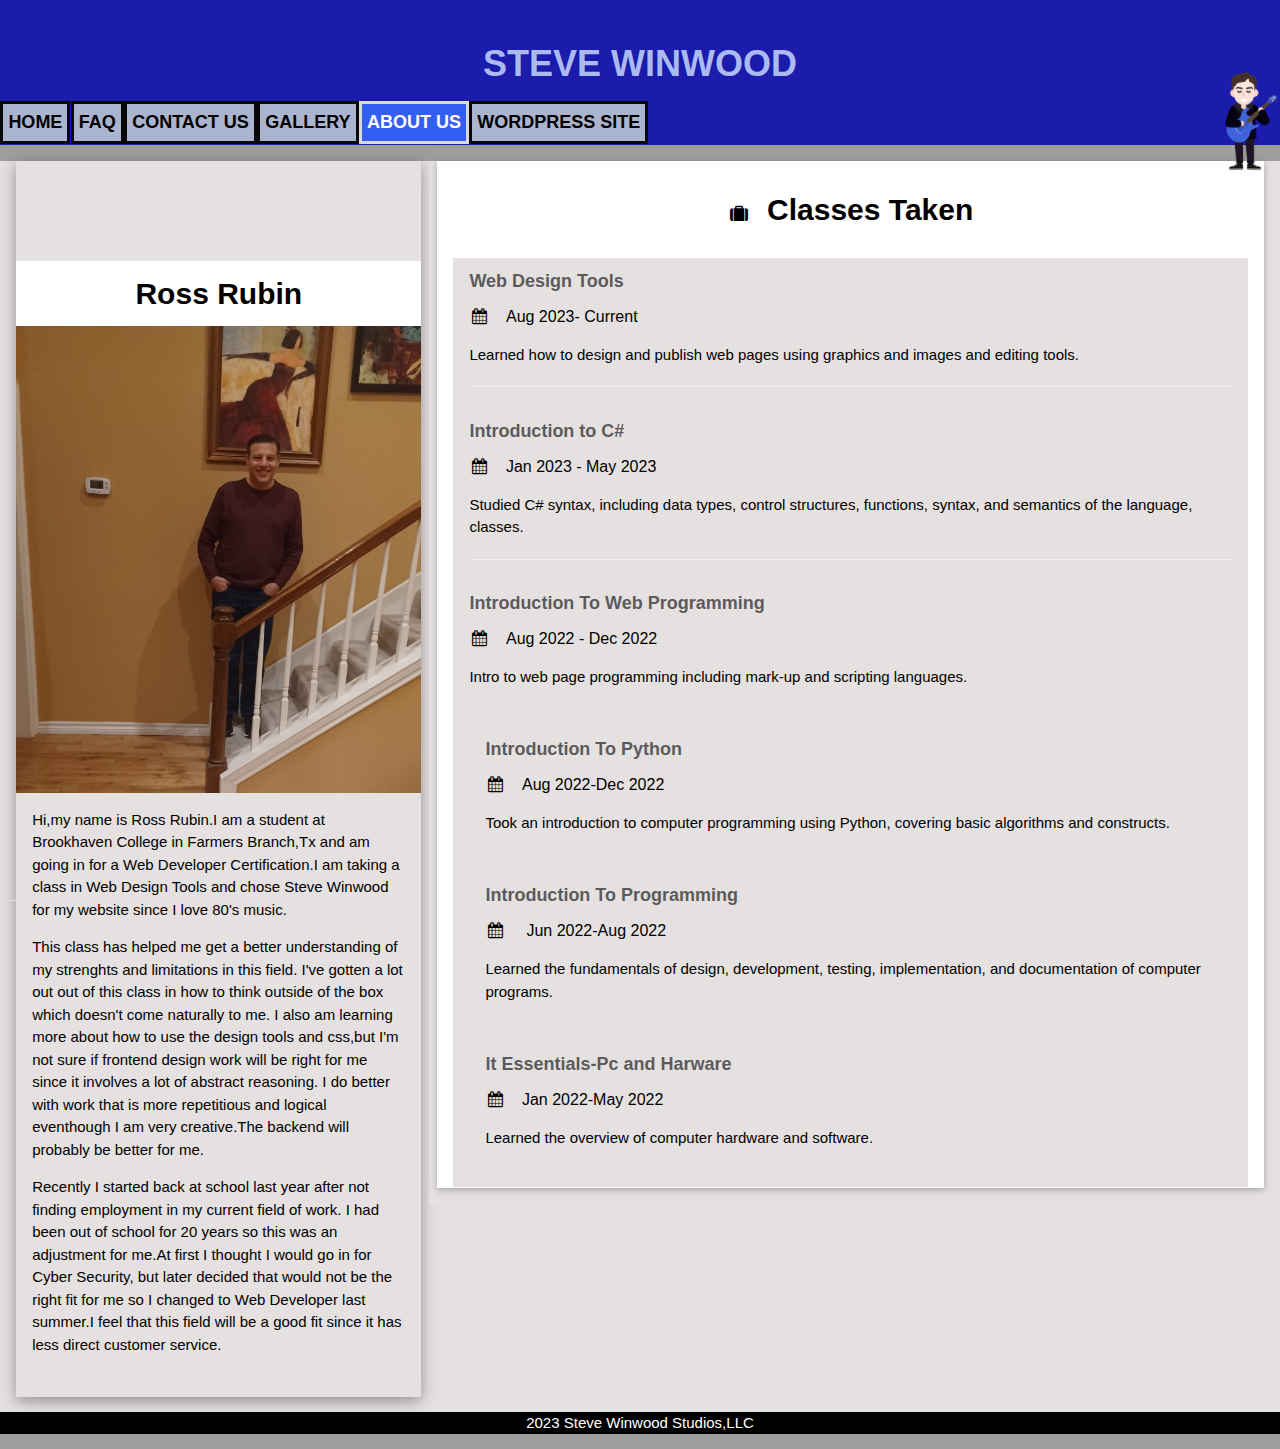
==== commit 087e0d42: "changes to website" ====
--- a/about-us.html
+++ b/about-us.html
@@ -24,6 +24,7 @@
       <a href="contactus.html">Contact Us</a>
       <a href="gallery.html">Gallery</a>
       <a class="active" href="aboutus.html">About Us</a>
+      <a href="https://2learnwp.brookhavencollege.edu/SteveWinwood/">WordPress Site</a>
     </nav>
   </header>
 
@@ -38,9 +39,8 @@
 
         <div class="w3-white w3-text-black w3-card-4">
           <div class="w3-display-container" style="height:100px;"></div>
-          <h2>Steve Winwood</h2>
-          <img src="images/steve.jpg" style="width:100%" alt="Ross'pic">
-          <h3>by Ross Rubin</h3>
+          <h2>Ross Rubin</h2>
+          <img src="images/404594491_122109613148111731_5546905689555489641_n.jpg" style="width:100%" alt="Ross'pic">
           <div class="w3-display-bottomleft w3-container w3-text-black"></div>
 
           <div class="w3-container">
--- a/css/styles.css
+++ b/css/styles.css
@@ -10,12 +10,18 @@
 }
 
 header {
-  background-color: hwb(240 13% 9% / 0.931);
-  border: rgb(6, 6, 6);
-  margin: 1px;
-  border-style: solid;
-  border-width: 2px;
-}
+  
+  
+  color: #aba7a7;
+  font-family: helvetica;
+  font-weight: bolder;
+  text-transform: uppercase;
+  text-align: center;
+  padding-top: 27px;
+  background-color:rgb(27, 27, 172);
+  
+  }
+
 
 header img {
   position: absolute;
@@ -35,22 +41,22 @@
 
 
 .heading {
-  color: #E5E1E1;
+  color:#bccbfae7;
   font-family: helvetica;
   font-weight: bolder;
   text-transform: uppercase;
   text-align: center;
-  padding-top: 27px;
+  
 
 }
 
 .heading2 {
-  color: #E5E1E1;
+  color: #adc0fce7;
   font-family: helvetica;
   font-weight: bolder;
   text-transform: uppercase;
   text-align: center;
-  padding-top: 22px;
+  
 
 }
 
--- a/css/nav-menu.css
+++ b/css/nav-menu.css
@@ -9,14 +9,14 @@
 /* Style the links inside the navigation bar */
 .topnav a {
   float: left;
-  color: #0a0a0a;
+  color: #000000;
   text-align: center;
   padding: 5px;
   text-decoration: none;
   font-size: 17px;
   border-style:ridge;
   border-style: solid;
-  border-color:rgb(213, 214, 217);
+  border-color:rgb(8, 8, 8);
   margin: 0.2px;
   background-color:rgba(196, 206, 212, 0.857);
   font-size: larger;
@@ -25,8 +25,8 @@
 
 /* Add a color to the active/current link */
 .topnav a.active {
-  background-color: #3f6af6e7;
-  color: rgb(237, 235, 235);
+  background-color: #3764f9e7;
+  color: rgb(255, 251, 251);
   border:solid;
   border-color: rgb(214, 217, 221);
 }
@@ -34,7 +34,7 @@
 .topnav a:hover {
   
   
-  border-color:rgb(219, 231, 242);
+  border-color:rgb(5, 5, 5);
   border:solid;
 }
 
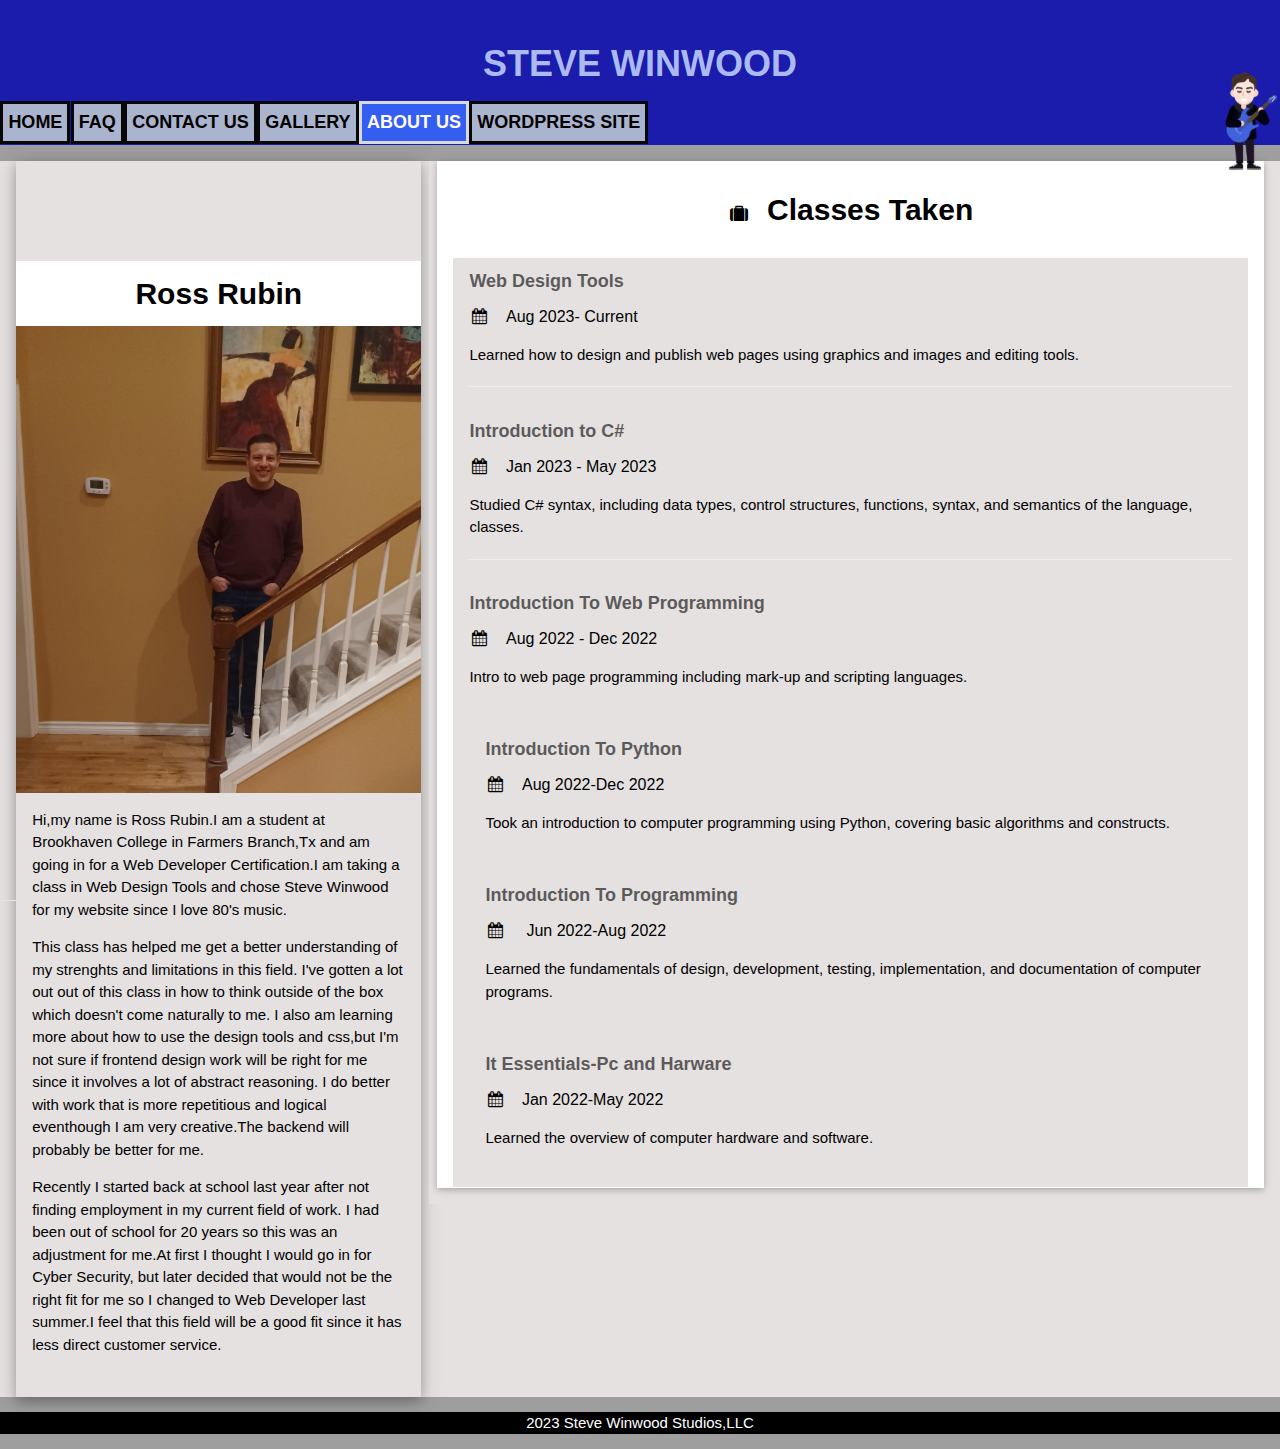
==== commit 6d70cec2: "website changes" ====
--- a/about-us.html
+++ b/about-us.html
@@ -29,7 +29,7 @@
   </header>
 
   <!-- Page Container -->
-  <div class="w3-content w3-margin-top" style="max-width:1400px;">
+  <div class="w3-content w3-margin-top" style="max-width:1400px;"></div>
 
     <!-- The Grid -->
     <div class="w3-row-padding">
